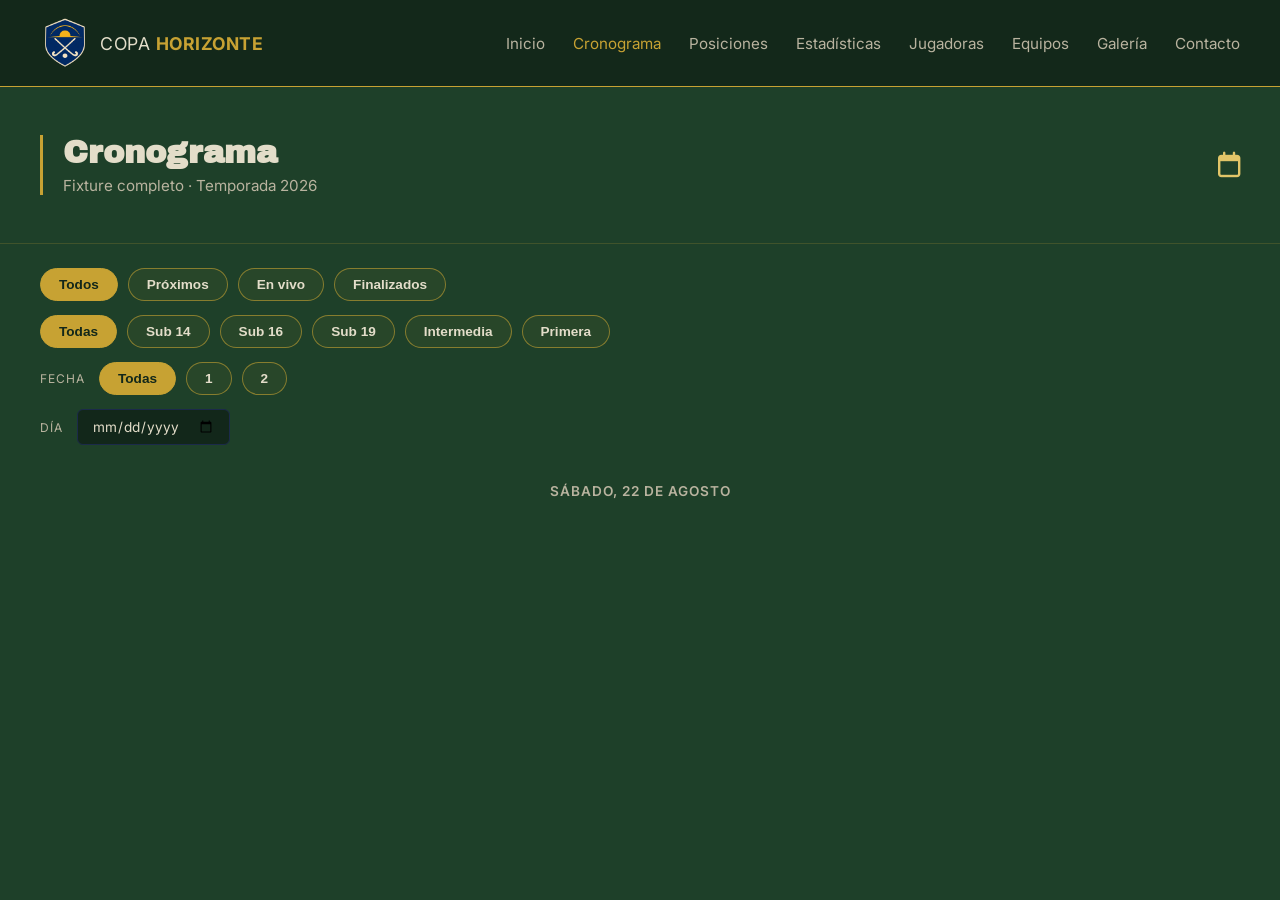
==== cronograma.html @ 308de1df "Primera version del sitio" ====
<!DOCTYPE html>
<html lang="es">
<head>
  <meta charset="UTF-8" />
  <meta name="viewport" content="width=device-width, initial-scale=1.0" />
  <title>Cronograma — Copa horizonte</title>
<!--Fuentes-->
  <link rel="preconnect" href="https://fonts.googleapis.com" />
  <link href="https://fonts.googleapis.com/css2?family=Archivo+Black&family=Inter:wght@400;500;600;700&family=Playfair+Display:ital@1&display=swap" rel="stylesheet">
  <link rel="stylesheet" href="https://cdnjs.cloudflare.com/ajax/libs/font-awesome/6.5.2/css/all.min.css"> <!--Iconos-->
  <link rel="stylesheet" href="styles.css" />
  <link rel="stylesheet" href="styles-cronograma.css" />
</head>
<body>
<!--Mismo encabezado de index-->    
<header class="navbar">
  <div class="navbar__brand">
    <img src="assets/logo-escudo-transparente.png" alt="Escudo Superliga Hockey Córdoba" class="navbar__logo" />
    <span class="navbar__title">COPA <strong>HORIZONTE</strong></span>
  </div>

  <button class="navbar__toggle" id="navToggle" aria-label="Abrir menú" aria-expanded="false">
    <span></span>
    <span></span>
    <span></span>
  </button>

  <nav class="navbar__menu" id="navMenu">
    <a href="index.html">Inicio</a> <!--Enlace a la página de inicio-->
    <a href="cronograma.html" class="active">Cronograma</a> <!--Ahora ponemos este en active para que se muestre como la página actual-->
    <a href="posiciones.html">Posiciones</a>
    <a href="estadisticas.html">Estadísticas</a>
    <a href="jugadoras.html">Jugadoras</a>
    <a href="equipos.html">Equipos</a>
    <a href="galeria.html">Galería</a>
    <a href="contacto.html">Contacto</a>
  </nav>
</header>
<section class="page-header"> <!--Le ponemos un nombre generico para poder reutilizarlo-->
  <div class="page-header__text"> <!--Agrupa el titulo con el texto de abajo-->
    <h1 class="page-header__title">Cronograma</h1>
    <p class="page-header__subtitle">Fixture completo · Temporada 2026</p>
  </div>

  <i class="fa-regular fa-calendar page-header__icon"></i> <!-- Icono de calendario -->
</section>
<section class="filters">
  <div class="filters__group" id="statusFilters">
    <button class="filter-chip filter-chip--active" data-filter="todos">Todos</button> <!--Data filter es una etiqueta invisible para que js lo pueda distinguir-->
    <button class="filter-chip" data-filter="proximos">Próximos</button>
    <button class="filter-chip" data-filter="en-vivo">En vivo</button>
    <button class="filter-chip" data-filter="finalizados">Finalizados</button>
  </div>

  <div class="filters__group" id="categoryFilters">
    <button class="filter-chip filter-chip--active" data-category="todas">Todas</button>
    <button class="filter-chip" data-category="sub-14">Sub 14</button>
    <button class="filter-chip" data-category="sub-16">Sub 16</button>
    <button class="filter-chip" data-category="sub-19">Sub 19</button>
    <button class="filter-chip" data-category="intermedia">Intermedia</button>
    <button class="filter-chip" data-category="primera">Primera</button>
  </div>

  <div class="filters__group">
    <span class="filters__label">Fecha</span>
    <button class="filter-chip filter-chip--active" data-fecha="todas">Todas</button>
    <button class="filter-chip" data-fecha="1">1</button>
    <button class="filter-chip" data-fecha="2">2</button>
  </div>

  <div class="filters__group">
    <span class="filters__label">Día</span>
    <input type="date" id="dayFilter" class="date-input" />
  </div>  
<div class="match-day">
  <p class="match-day__date">Sábado, 22 de agosto</p>

  <ul class="matches-list" id="matchesList"> <!--Nombre unico que js usa para encontrar los elementos-->
  <!--Aqui java inserta la informacion de los partidos-->    
  </ul>
</div>  
</section>
<script src="script.js"></script>
</body>
</html>
---- styles.css ----
/* Varibles usadas en todas las paginas*/
:root {
  --color-bg: #1e4029;         /* Verde pitch — fondo principal (primario) */
  --color-bg-dark: #12271a;    /* variante más oscura, para degradés */
  --color-gold: #c7a233;       /* Dorado — acento principal (secundario) */
  --color-gold-light: #e2c568; /* dorado claro, para hover / brillo */
  --color-navy: #1b2a4a;       /* Azul noche — acento terciario */
  --color-copper: #b8792a;     /* Ámbar — advertencia */
  --color-cream: #e3ddc9;      /* Papel — texto principal sobre fondo oscuro */
  --color-cream-muted: #b9b39f;/* Papel apagado — texto secundario */
  --color-success: #3d7a4c;    /* Verde césped — confirmación */
  --color-info: #3b6ea5;       /* Azul información */
  --color-danger: #a13d2e;     /* Rojo ladrillo — alerta */

  --font-title: "Archivo Black", sans-serif;
  --font-body: "Inter", sans-serif;
}

* {
  margin: 0;
  padding: 0;
  box-sizing: border-box; /* el padding no rompe el ancho de los elementos */
}

body {
  font-family: var(--font-body);
  background: var(--color-bg);
  color: var(--color-cream);
}

a {
  text-decoration: none;
  color: inherit;
}

/* NAVBAR (de todas las paginas)*/
.navbar {
  position: sticky;
  top: 0;
  z-index: 100;
  display: flex;
  align-items: center;
  justify-content: space-between;
  padding: 18px 40px;
  background: rgba(18, 39, 26, 0.95);
  border-bottom: 1px solid var(--color-gold);
}

.navbar__brand {
  display: flex;
  align-items: center;
  gap: 10px;
  font-size: 1.1rem;
  letter-spacing: 0.5px;
}

.navbar__logo {
  width: 50px;
  height: 50px;
  object-fit: contain;
}

.navbar__title strong {
  color: var(--color-gold);
}

.navbar__menu {
  display: flex;
  gap: 28px;
}

.navbar__menu a {
  font-size: 0.95rem;
  color: var(--color-cream-muted);
  transition: color 0.2s ease;
}

.navbar__menu a:hover,
.navbar__menu a.active {
  color: var(--color-gold);
}

/* Botón hamburguesa: oculto en escritorio */
.navbar__toggle {
  display: none;
  flex-direction: column;
  gap: 5px;
  background: none;
  border: none;
  cursor: pointer;
}

.navbar__toggle span {
  width: 24px;
  height: 2px;
  background: var(--color-cream);
}

/* RESPONSIVE (celulares) */
@media (max-width: 768px) {
  .navbar__menu {
    position: absolute;
    top: 100%;
    left: 0;
    right: 0;
    flex-direction: column;
    background: rgba(18, 39, 26, 0.98);
    padding: 20px 40px;
    gap: 16px;
    display: none; /* se muestra con JS al tocar el botón hamburguesa */
  }

  .navbar__menu.open {
    display: flex;
  }

  .navbar__toggle {
    display: flex;
  }
}

/* BOTONES */
.btn {
  display: inline-block;
  padding: 12px 22px;
  border-radius: 8px;
  font-weight: 600;
  font-size: 0.86 rem;
  transition: transform 0.15s ease, box-shadow 0.15s ease;
}

.btn--primary { /*Boton de cronograma*/
  background: var(--color-gold);        
  color: var(--color-navy);
  border-radius: 999px;                 
  box-shadow: 0 8px 20px rgba(199, 162, 51, 0.35);
}

.btn--primary:hover {
  transform: translateY(-2px);
  box-shadow: 0 12px 24px rgba(199, 162, 51, 0.45);
}



/* BOTONES FLOTANTES (Instagram / WhatsApp) */
.floating-buttons {
  position: fixed;
  right: 24px;
  bottom: 24px;
  display: flex;
  flex-direction: column;
  gap: 14px;
  z-index: 50;
}

.floating-buttons__btn {
  width: 52px;
  height: 52px;
  border-radius: 50%;
  display: flex;
  align-items: center;
  justify-content: center;
  font-size: 1.5rem;
  box-shadow: 0 6px 16px rgba(0, 0, 0, 0.4);
  transition: all 0.2s ease;
}

/* Instagram */
.floating-buttons__btn--instagram {
  background: radial-gradient(
    circle at 30% 110%,
    #feda75 0%,
    #fa7e1e 30%,
    #d62976 60%,
    #962fbf 80%,
    #4f5bd5 100%
  );
  color: white;
}

/* WhatsApp */
.floating-buttons__btn--whatsapp {
  background: #25d366;
  color: white;
}

/* Efecto al pasar el mouse */
.floating-buttons__btn:hover {
  transform: translateY(-3px) scale(1.05);
  box-shadow: 0 10px 22px rgba(0, 0, 0, 0.5);
}

/* Encabezado en Cronograma, posiciones, estadísticas...*/
.page-header { /*Agrupa elementos a la izquierda y el icono a la derecha*/
  display: flex;
  align-items: center;
  justify-content: space-between;
  padding: 48px 40px;
  border-bottom: 1px solid rgba(199, 162, 51, 0.2);
}

.page-header__text { /*Linea dorada debajo del titulo*/
  position: relative;
  padding-left: 20px;
  border-left: 3px solid var(--color-gold);
}

.page-header__title {
  font-family: var(--font-title);
  font-size: 2rem;
  color: var(--color-cream);
  margin-bottom: 6px;
}

.page-header__subtitle {
  color: var(--color-cream-muted);
  font-size: 0.95rem;
}

.page-header__icon { /*Le da color y tamaño al icono del calendario*/
  font-size: 1.6rem;
  color: var(--color-gold-light);
}

/* Contenedor general que agrupa las 4 filas (Estado, Categoría, Fecha, Día) una debajo de la otra*/
.filters {
  padding: 24px 40px;
  display: flex;
  flex-direction: column;
  gap: 14px;
}

.filters__group {
  display: flex;
  gap: 10px; /*Separación entre los botones*/
  flex-wrap: wrap;  /* Si no entran todos en una línea, el sobrante salta abajo */
}

.filter-chip { /*Es el estilo base compartido por todos los botones*/
  background: rgba(199, 162, 51, 0.06);           
  border: 1px solid rgba(199, 162, 51, 0.6);     
  color: var(--color-cream);
  padding: 8px 18px;
  border-radius: 999px;
  font-size: 0.85rem;
  font-weight: 600;
  cursor: pointer; /*el mouse se convierte en "manito" al pasar por encima */
  transition: background 0.2s ease, color 0.2s ease; /*/* anima el cambio de color en vez de que sea instantáneo */

}

/* Se suma por encima de .filter-chip cuando el botón está seleccionado/activo */
.filter-chip--active {
  background: var(--color-gold);
  border-color: var(--color-gold);
  color: var(--color-bg-dark);
}

/* Las etiquetas de texto "FECHA" y "DÍA" que van al lado de sus respectivos botones */
.filters__label {
  font-size: 0.75rem;
  text-transform: uppercase; /*Texto en mayusculas*/
  letter-spacing: 1px; /*Separacion de letras*/
  color: var(--color-cream-muted);
  align-self: center;
  margin-right: 4px;
}

.date-input {
  background: var(--color-bg-dark);
  border: 1px solid var(--color-navy);
  color: var(--color-cream);
  padding: 8px 14px;
  border-radius: 6px;  /* esquinas apenas redondeadas*/
  font-family: var(--font-body);
  font-size: 0.85rem;
}

/*Iniciales que se usan en resultados y cronogramas*/
.match-card__badge {
  width: 32px;
  height: 32px;
  border-radius: 50%;
  background: var(--color-navy);
  color: var(--color-cream);
  display: flex;
  align-items: center;
  justify-content: center;
  font-size: 0.7rem;
  font-weight: 700;
  flex-shrink: 0;
}
---- styles-cronograma.css ----
/*Lista de partidos*/

.match-day__date {
  text-align: center;
  color: var(--color-cream-muted);
  font-size: 0.85rem;
  font-weight: 600;
  text-transform: uppercase;
  letter-spacing: 1px;
  margin: 24px 0 16px;
}

/* El contenedor ul que agrupa todos los partidos */
.matches-list {
  list-style: none;   /* saca las viñetas por defecto de la lista */
  padding: 0 40px;
  display: flex;
  flex-direction: column;
  gap: 12px;
}

.match-card {
  display: grid; /*Columnas fijas alineadas*/
  grid-template-columns: 160px 1fr auto 1fr 160px;  /* define el ancho de las 5 columnas*/
  align-items: center;
  gap: 16px;
  background: var(--color-bg-dark);
  border: 1px solid var(--color-navy);
  border-radius: 10px;
  padding: 16px 24px;
}

/* Agrupa el estado ("Final") y la categoría ("Intermedia"), apilados verticalmente */
.match-card__meta {
  display: flex;
  flex-direction: column;
  gap: 4px;
}

.match-card__status {
  background: var(--color-cream-muted);
  color: var(--color-bg-dark);
  font-size: 0.7rem;
  font-weight: 700;
  padding: 2px 10px;
  border-radius: 999px;
  width: fit-content;
}

.match-card__category {
  color: var(--color-gold);
  font-size: 0.75rem;
  font-weight: 600;
}

.match-card__team {
  display: flex;
  align-items: center;
  gap: 10px;
  justify-content: flex-end;
}

.match-card__team--away {
  justify-content: flex-start;
}

.match-card__team-name {
  font-weight: 700;
  color: var(--color-cream);
}

.match-card__score {
  display: flex;
  gap: 8px;
  align-items: center;
  justify-content: center;
  font-family: var(--font-title);
  font-size: 1.4rem;
  color: var(--color-cream);
}

.match-card__score-sep {
  color: var(--color-cream-muted);
}

.match-card__info {
  display: flex;
  flex-direction: column;
  gap: 4px;
  align-items: flex-end;
  text-align: right;
  font-size: 0.8rem;
  color: var(--color-cream-muted);
}
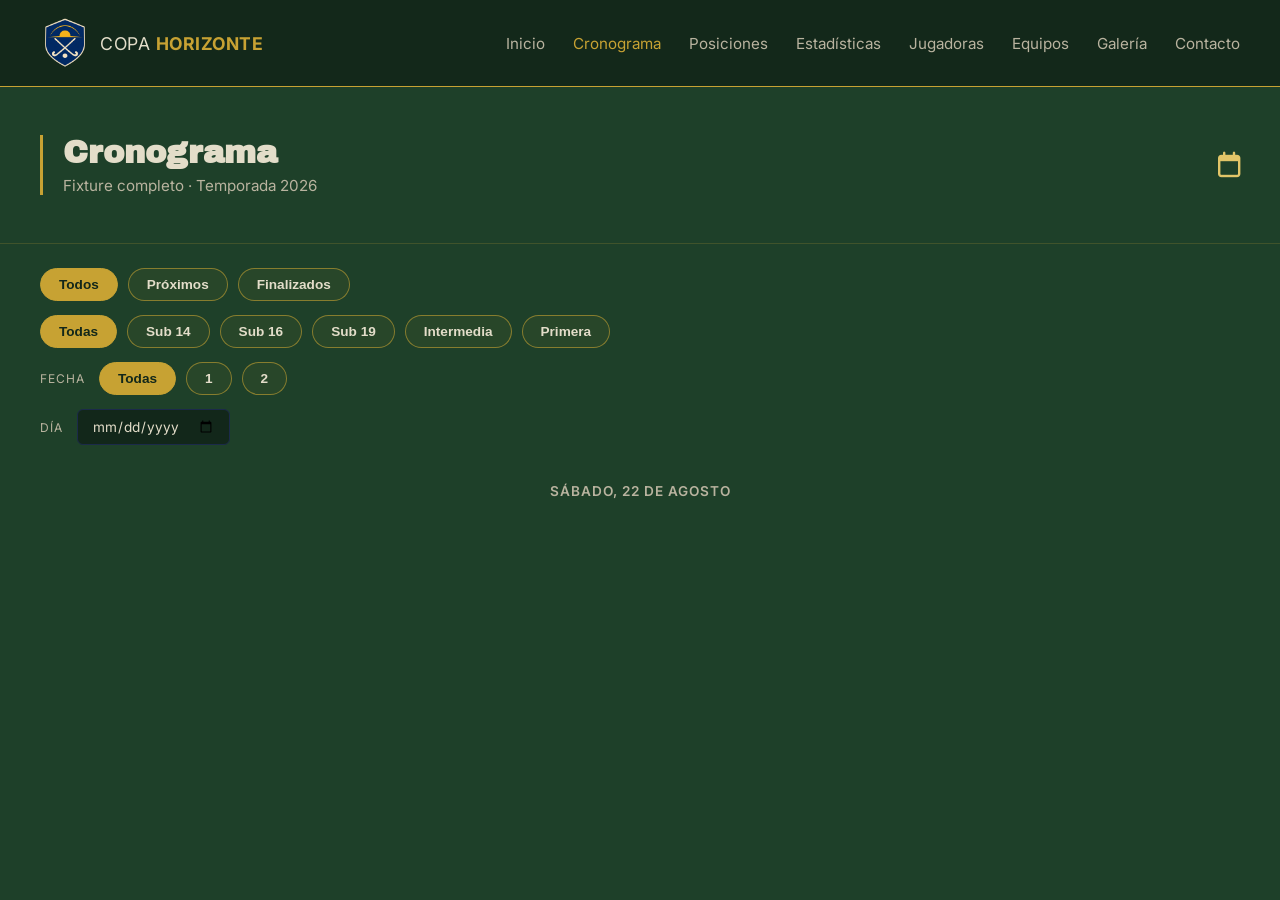
==== commit 7c8eb51c: "Correcciones cronograma" ====
--- a/cronograma.html
+++ b/cronograma.html
@@ -48,11 +48,10 @@
   <div class="filters__group" id="statusFilters">
     <button class="filter-chip filter-chip--active" data-filter="todos">Todos</button> <!--Data filter es una etiqueta invisible para que js lo pueda distinguir-->
     <button class="filter-chip" data-filter="proximos">Próximos</button>
-    <button class="filter-chip" data-filter="en-vivo">En vivo</button>
     <button class="filter-chip" data-filter="finalizados">Finalizados</button>
   </div>
 
-  <div class="filters__group" id="categoryFilters">
+  <div class="filters__group" id="cronogramaCategoryFilters">
     <button class="filter-chip filter-chip--active" data-category="todas">Todas</button>
     <button class="filter-chip" data-category="sub-14">Sub 14</button>
     <button class="filter-chip" data-category="sub-16">Sub 16</button>
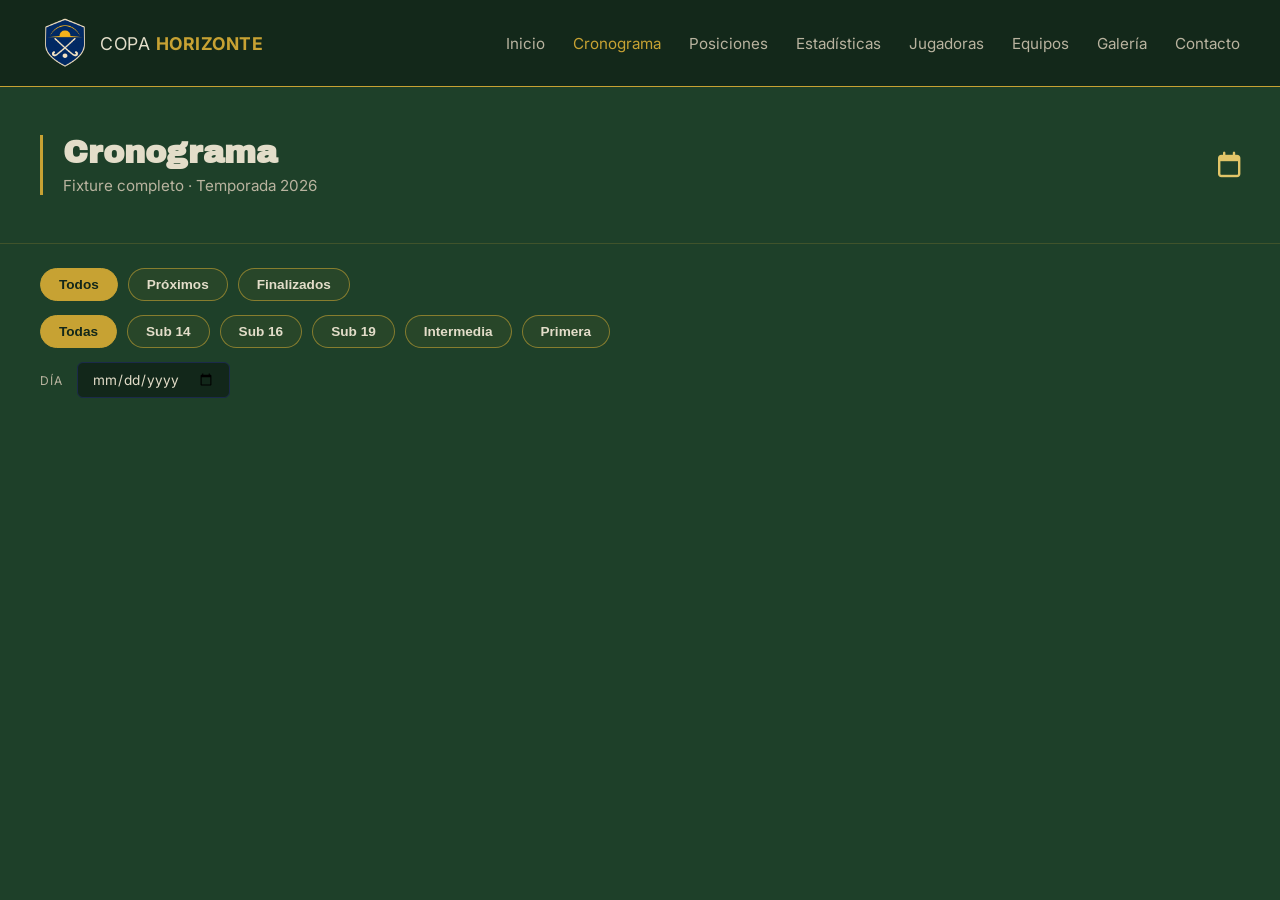
==== commit 08b80f11: "Correcciones en cronograma" ====
--- a/cronograma.html
+++ b/cronograma.html
@@ -52,31 +52,21 @@
   </div>
 
   <div class="filters__group" id="cronogramaCategoryFilters">
-    <button class="filter-chip filter-chip--active" data-category="todas">Todas</button>
-    <button class="filter-chip" data-category="sub-14">Sub 14</button>
-    <button class="filter-chip" data-category="sub-16">Sub 16</button>
-    <button class="filter-chip" data-category="sub-19">Sub 19</button>
-    <button class="filter-chip" data-category="intermedia">Intermedia</button>
-    <button class="filter-chip" data-category="primera">Primera</button>
-  </div>
-
-  <div class="filters__group">
-    <span class="filters__label">Fecha</span>
-    <button class="filter-chip filter-chip--active" data-fecha="todas">Todas</button>
-    <button class="filter-chip" data-fecha="1">1</button>
-    <button class="filter-chip" data-fecha="2">2</button>
+    <button class="filter-chip filter-chip--active" data-category="Todas">Todas</button>
+    <button class="filter-chip" data-category="Sub 14">Sub 14</button>
+    <button class="filter-chip" data-category="Sub 16">Sub 16</button>
+    <button class="filter-chip" data-category="Sub 19">Sub 19</button>
+    <button class="filter-chip" data-category="Intermedia">Intermedia</button>
+    <button class="filter-chip" data-category="Primera">Primera</button>
   </div>
 
   <div class="filters__group">
     <span class="filters__label">Día</span>
     <input type="date" id="dayFilter" class="date-input" />
   </div>  
-<div class="match-day">
-  <p class="match-day__date">Sábado, 22 de agosto</p>
 
-  <ul class="matches-list" id="matchesList"> <!--Nombre unico que js usa para encontrar los elementos-->
-  <!--Aqui java inserta la informacion de los partidos-->    
-  </ul>
+<div id="matchesContainer">
+<!-- JS llena esto con las fechas de los partidos -->
 </div>  
 </section>
 <script src="script.js"></script>
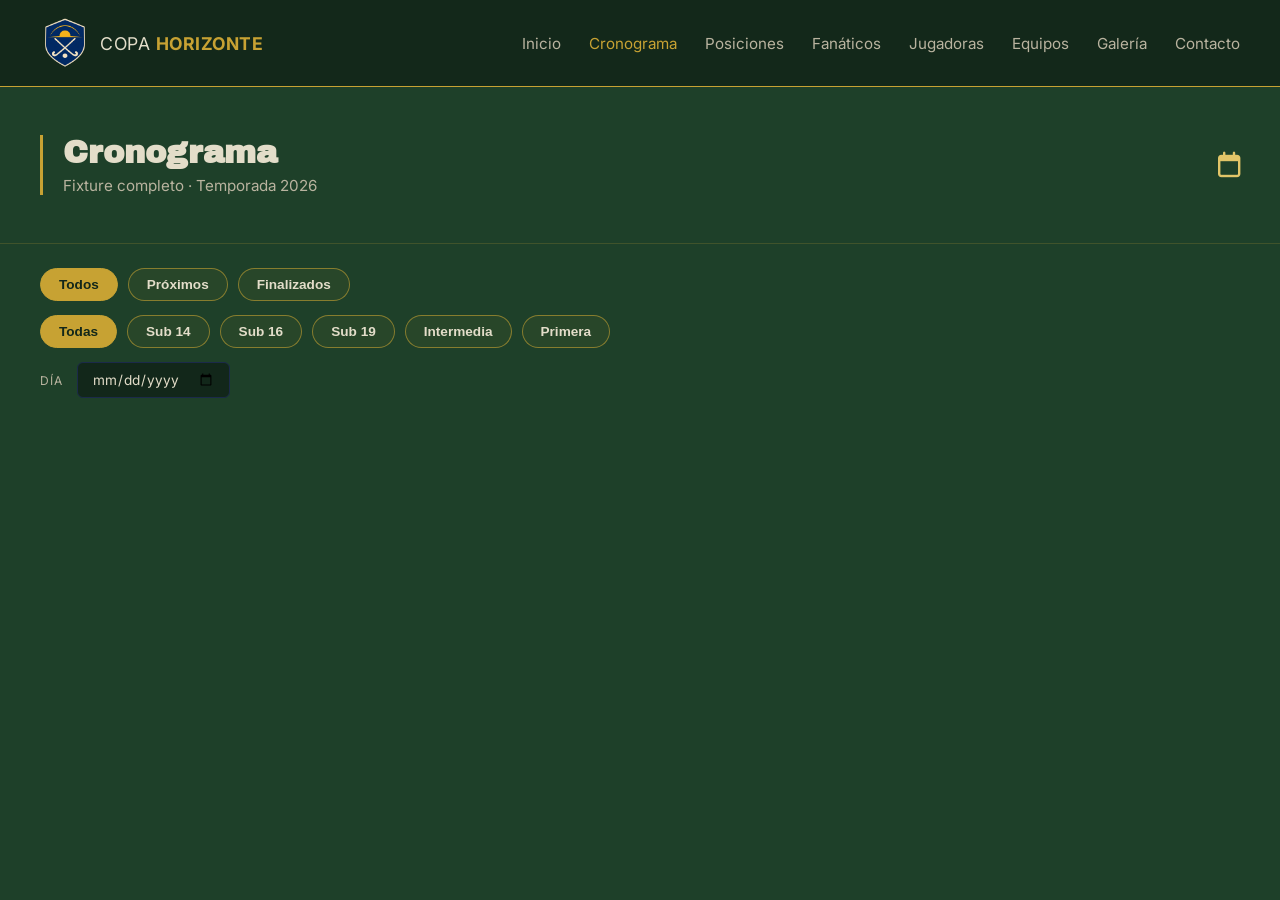
==== commit 847af4cb: "Separacion de JS" ====
--- a/cronograma.html
+++ b/cronograma.html
@@ -29,7 +29,7 @@
     <a href="index.html">Inicio</a> <!--Enlace a la página de inicio-->
     <a href="cronograma.html" class="active">Cronograma</a> <!--Ahora ponemos este en active para que se muestre como la página actual-->
     <a href="posiciones.html">Posiciones</a>
-    <a href="estadisticas.html">Estadísticas</a>
+    <a href="fanaticos.html" >Fanáticos</a>
     <a href="jugadoras.html">Jugadoras</a>
     <a href="equipos.html">Equipos</a>
     <a href="galeria.html">Galería</a>
@@ -70,5 +70,6 @@
 </div>  
 </section>
 <script src="script.js"></script>
+<script src="script-cronograma.js"></script>
 </body>
 </html>
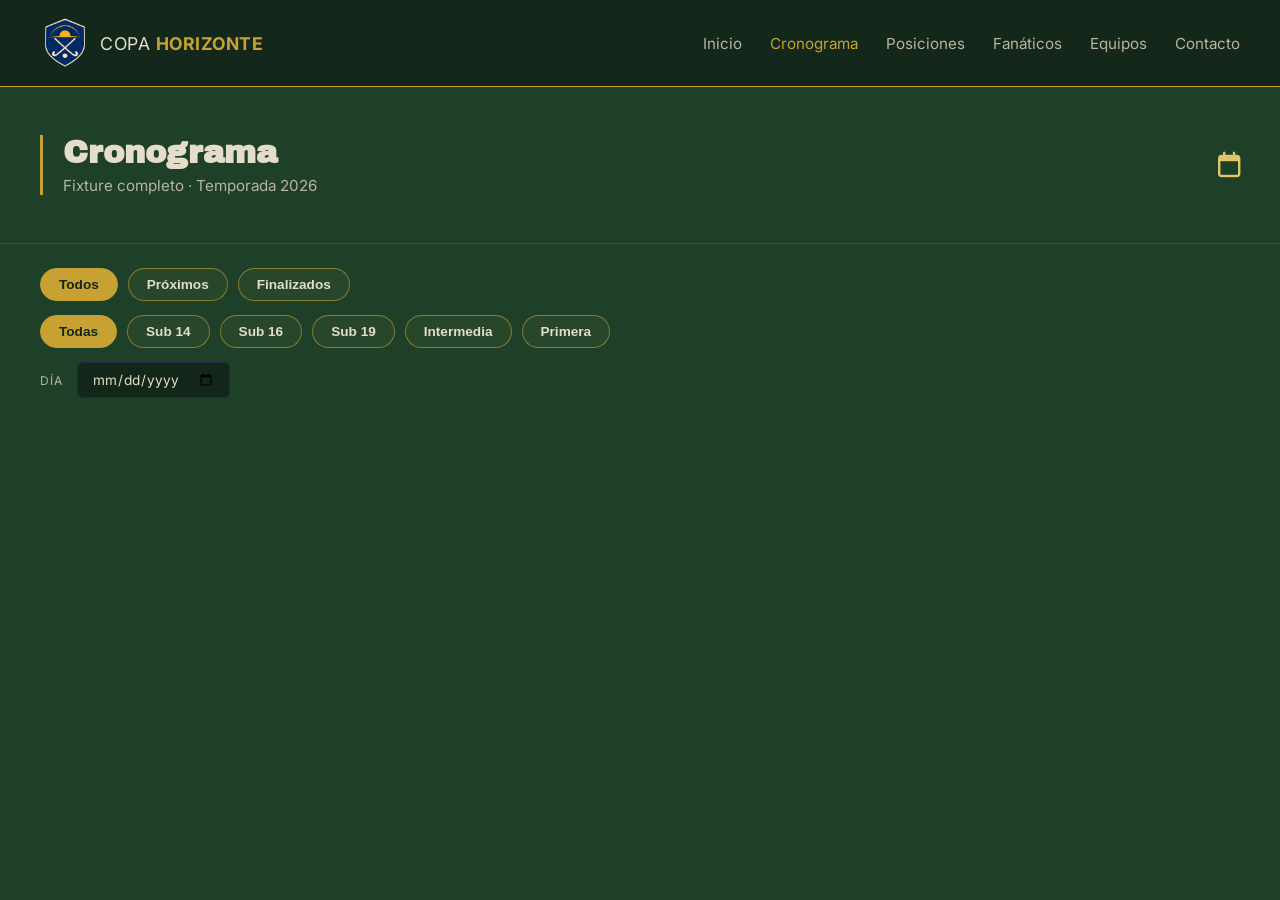
==== commit 2ac099d3: "Correccion de NAVBAR" ====
--- a/cronograma.html
+++ b/cronograma.html
@@ -30,9 +30,7 @@
     <a href="cronograma.html" class="active">Cronograma</a> <!--Ahora ponemos este en active para que se muestre como la página actual-->
     <a href="posiciones.html">Posiciones</a>
     <a href="fanaticos.html" >Fanáticos</a>
-    <a href="jugadoras.html">Jugadoras</a>
     <a href="equipos.html">Equipos</a>
-    <a href="galeria.html">Galería</a>
     <a href="contacto.html">Contacto</a>
   </nav>
 </header>
